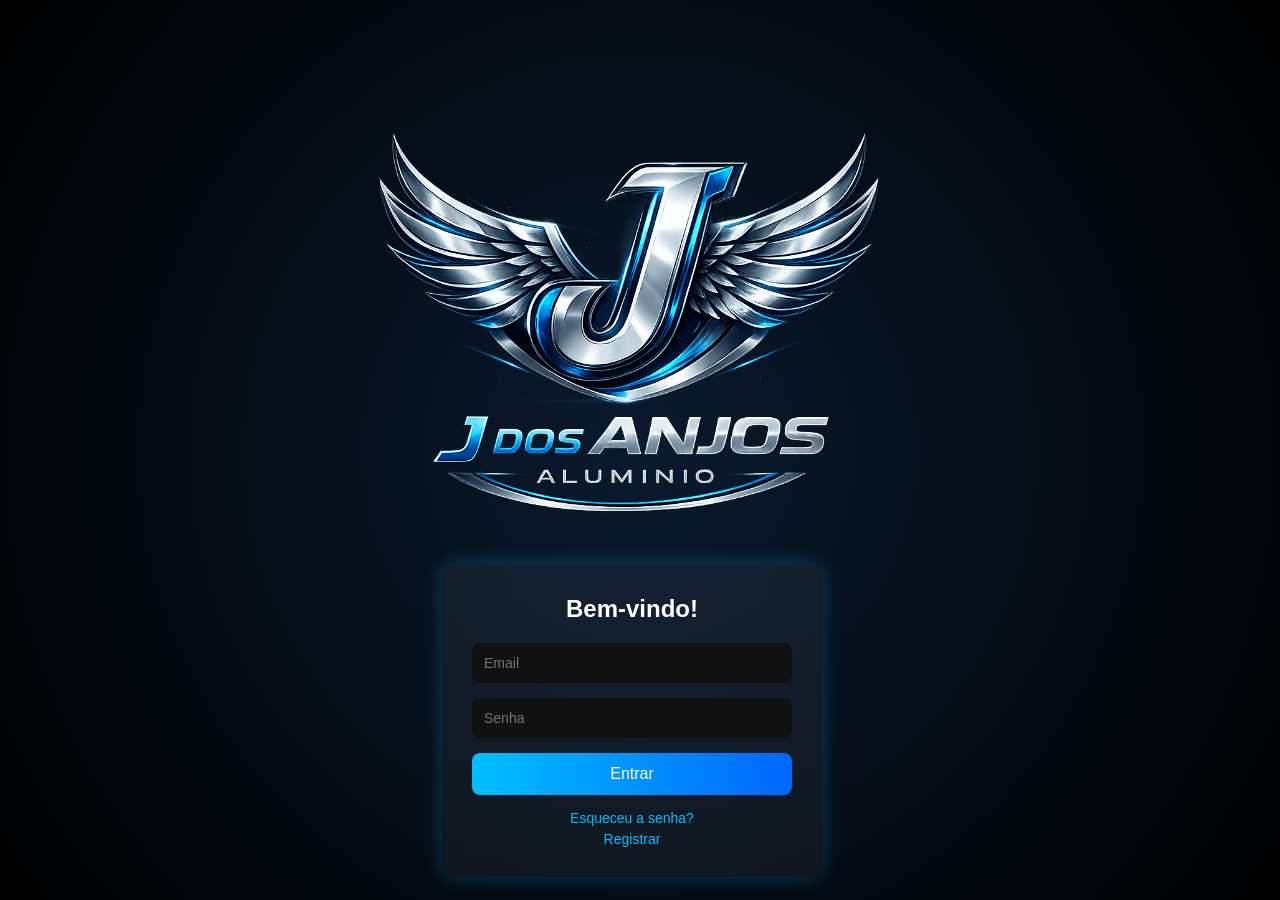
==== front/index.html @ 48ff2d50 "primeiro commit" ====
<!doctype html>
<html lang="en">
  <head>
    <meta charset="UTF-8" />
    <meta name="viewport" content="width=device-width, initial-scale=1.0" />
    <link rel="stylesheet" href="style.css" />
    <title>Document</title>
  </head>
  <body>
    <div class="container">
      <div class="logo-area">
        <img
          src="./img/logo.png"
          alt="J-dos-anjos" class="logo"
      </div>

      <div class="login-box">
        <h2>Bem-vindo!</h2>

        <div class="input-group">
          <input type="email" id="email" placeholder="Email" />
        </div>

        <div class="input-group">
          <input type="password" id="senha" placeholder="Senha" />
        </div>

        <button class="btn" onclick="login()">Entrar</button>

        <div class="links">
          <a href="#">Esqueceu a senha?</a>
          <a href="#">Registrar</a>
        </div>
      </div>
    </div>
  </body>
  <script src="script.js"></script>
</html>
---- front/style.css ----
* {
  margin: 0;
  padding: 0;
  box-sizing: border-box;
  font-family: Arial, sans-serif;
}

.logo {
  width: 58%;
  margin-bottom: 20px;
  margin-left: 20%
}

body {
  min-height: 100vh;
  display: flex;
  align-items: center;
  justify-content: center;
  background: radial-gradient(circle at center, #0a1a2f, #000);
  color: #fff;
  padding: 20px;
}

.container {
  width: 100%;
  max-width: 1100px;
  display: flex;
  align-items: center;
  justify-content: space-between;
  gap: 40px;
}

.logo-area {
  flex: 1;
}

.logo-area h1 {
  font-size: 48px;
  color: #00bfff;
}

.logo-area span {
  color: #ccc;
  font-size: 22px;
  letter-spacing: 3px;
}

.login-box {
  width: 100%;
  max-width: 380px;
  padding: 30px;
  background: rgba(255, 255, 255, 0.05);
  border-radius: 15px;
  backdrop-filter: blur(10px);
  box-shadow: 0 0 20px rgba(0, 191, 255, 0.3);
  margin-left: 32%;
  margin-top: -11%;
}

.login-box h2 {
  margin-bottom: 20px;
  text-align: center;
}

.input-group {
  margin-bottom: 15px;
}

.input-group input {
  width: 100%;
  padding: 12px;
  border: none;
  border-radius: 8px;
  background: #111;
  color: #fff;
  font-size: 14px;
}

.btn {
  width: 100%;
  padding: 12px;
  border: none;
  border-radius: 8px;
  background: linear-gradient(90deg, #00bfff, #0066ff);
  color: white;
  font-size: 16px;
  cursor: pointer;
  transition: 0.3s;
}

.btn:hover {
  opacity: 0.85;
}

.links {
  margin-top: 15px;
  text-align: center;
  font-size: 14px;
}

.links a {
  color: #00bfff;
  text-decoration: none;
  display: block;
  margin-top: 5px;
}

/* RESPONSIVO */
@media (max-width: 900px) {
  .container {
    flex-direction: column;
    text-align: center;
  }

  .logo-area h1 {
    font-size: 36px;
  }

  .logo-area span {
    font-size: 18px;
  }
}

@media (max-width: 500px) {

  .logo {
    width: 83%;
    margin-bottom: 20px;
    margin-left: -1%;

  }

  .login-box {
    padding: 20px;
    border-radius: 12px;
    margin-left: 0;
    margin-top: 0;
  }

  .logo-area h1 {
    font-size: 28px;
  }

  .logo-area span {
    font-size: 16px;
  }

  .input-group input {
    padding: 10px;
  }

  .btn {
    padding: 10px;
    font-size: 14px;
  }
}
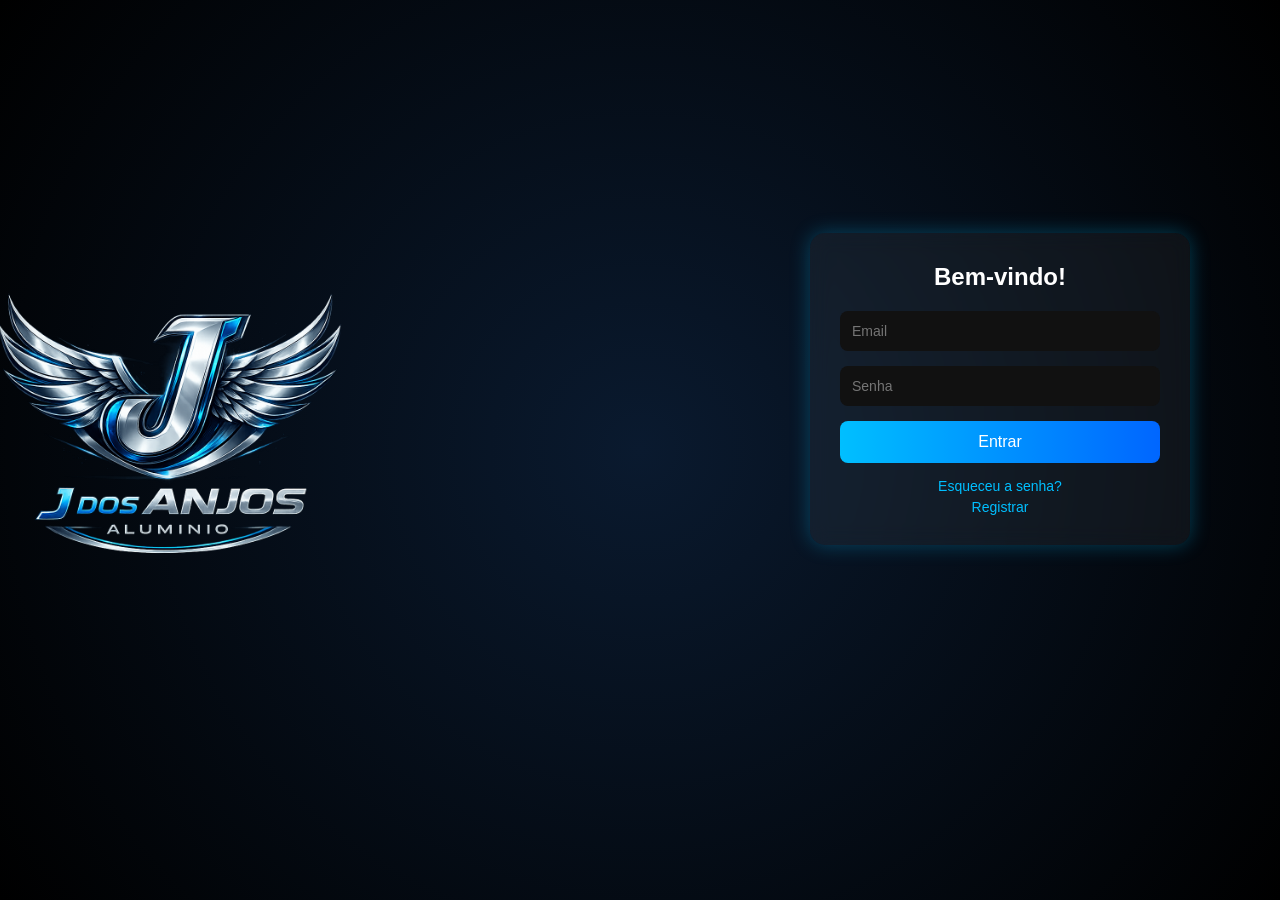
==== commit 2ac689cf: "altereção no front" ====
--- a/front/index.html
+++ b/front/index.html
@@ -1,5 +1,5 @@
 <!doctype html>
-<html lang="en">
+<html lang="pt-br">
   <head>
     <meta charset="UTF-8" />
     <meta name="viewport" content="width=device-width, initial-scale=1.0" />
@@ -12,6 +12,7 @@
         <img
           src="./img/logo.png"
           alt="J-dos-anjos" class="logo"
+        />
       </div>
 
       <div class="login-box">
@@ -29,7 +30,7 @@
 
         <div class="links">
           <a href="#">Esqueceu a senha?</a>
-          <a href="#">Registrar</a>
+          <a href="registro.html">Registrar</a>
         </div>
       </div>
     </div>
--- a/front/style.css
+++ b/front/style.css
@@ -6,9 +6,9 @@
 }
 
 .logo {
-  width: 58%;
+  width: 133%;
   margin-bottom: 20px;
-  margin-left: 20%
+  margin-left: -42%;
 }
 
 body {
